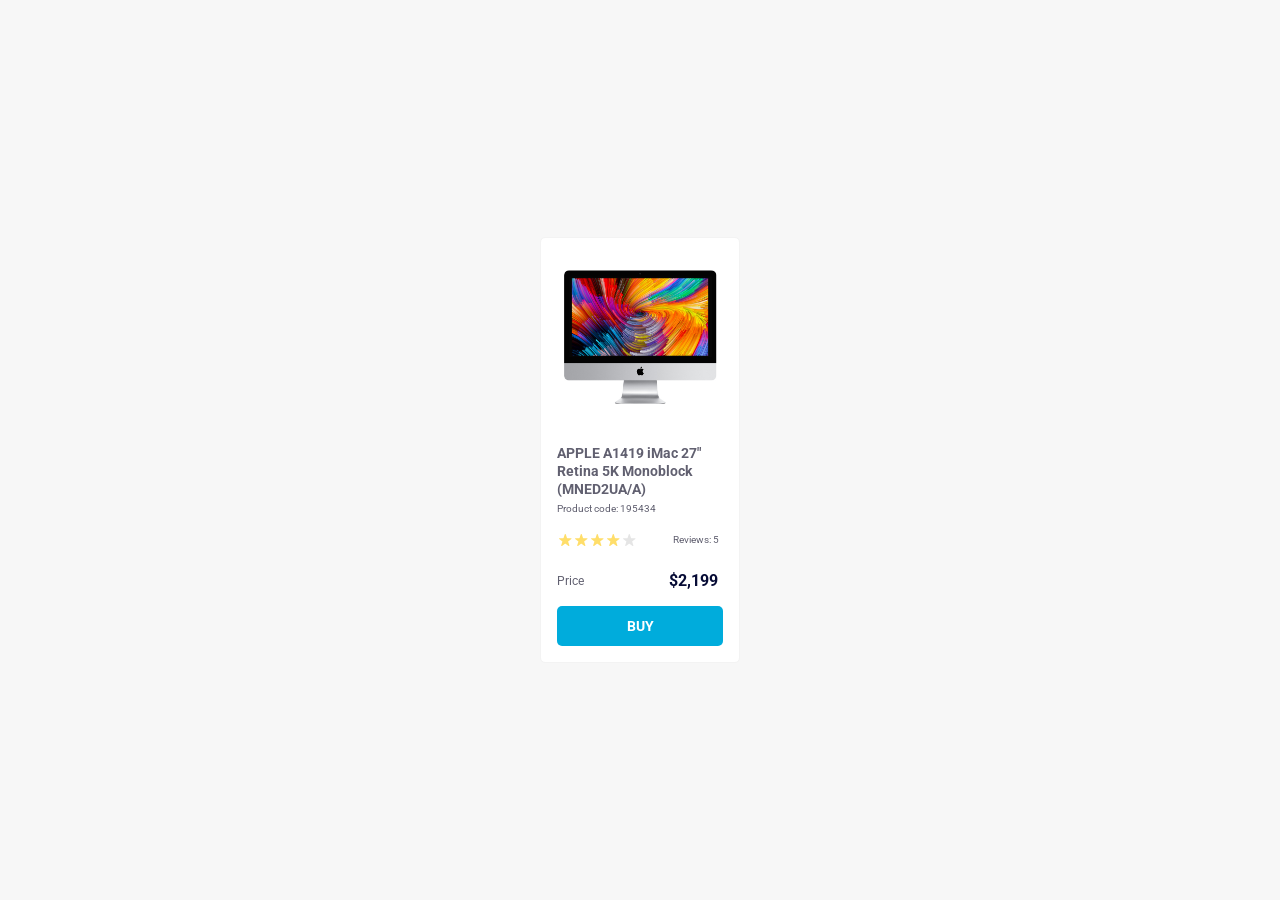
==== index.html @ 5eadb51e "make build" ====
<!doctype html><html lang="en"><head><meta charset="utf-8"><meta name="viewport" content="width=device-width, initial-scale=1.0"><title>Product cards</title><link rel="stylesheet" href="index.3b1fbb6f.css"><link rel="preconnect" href="https://fonts.gstatic.com"><link href="https://fonts.googleapis.com/css2?family=Roboto:ital,wght@0,100..900;1,100..900&display=swap" rel="stylesheet"></head><body> <div class="card" data-qa="card"> <div class="card__image"></div> <div class="card__device-name"> <h3>APPLE A1419 iMac 27" Retina 5K Monoblock (MNED2UA/A)</h3> </div> <div class="card__product-code">Product code: 195434</div> <div class="stars"> <div class="stars__wrap"> <div class="stars__star stars__star--active"></div> <div class="stars__star stars__star--active"></div> <div class="stars__star stars__star--active"></div> <div class="stars__star stars__star--active"></div> <div class="stars__star"></div> </div> <div class="stars__reviews">Reviews: 5</div> </div> <div class="card__price"> <div class="card__price-label">Price</div> <div class="card__price-value">$2,199</div> </div> <button class="card__buy" data-qa="hover"> Buy </button> </div> </body></html>
---- index.3b1fbb6f.css ----
.card{box-sizing:border-box;background-color:#fff;border:1px solid #f3f3f3;border-radius:5px;width:200px;padding:32px 16px 16px}.card__image{background-image:url(imac.202c52ff.jpeg);background-position:50%;background-repeat:no-repeat;background-size:100% 100%;width:160px;height:134px;margin:0 auto 40px;display:block}.card__device-name{letter-spacing:0%;margin:0;font-family:Roboto,sans-serif;font-size:12px;font-weight:500;line-height:18px;display:block}.card__product-code{letter-spacing:0;color:#616070;margin-top:4px;margin-bottom:16px;font-family:Roboto,sans-serif;font-size:10px;font-weight:400;line-height:14px;display:block}.card__price{padding-top:24px;font-family:Roboto,sans-serif;line-height:18px;display:flex}.card__price-label{color:#616070;padding-right:85px;font-size:12px;font-weight:400}.card__price-value{color:#060b35;font-size:16px;font-weight:700}.card__buy{letter-spacing:0%;text-transform:uppercase;color:#fff;background-color:#00acdc;border:none;border-radius:5px;width:166px;height:40px;margin-top:16px;font-family:Roboto,sans-serif;font-size:14px;font-weight:700;line-height:16px}.card__buy:hover{color:#00acdc;background-color:#fff;border:1px solid #00acdc;border-radius:5px}.stars{justify-content:space-between;align-items:center;margin-right:4px;display:flex}.stars__wrap{height:16px;display:flex}.stars__star{background:url(star.822d561e.svg) 50% no-repeat;width:16px;height:16px}.stars__star--active{background:url(star-active.edda4c43.svg) 50% no-repeat}.stars__reviews{letter-spacing:0%;margin-left:17px;font-family:Roboto,sans-serif;font-size:10px;font-weight:400;line-height:14px}*,:before,:after{box-sizing:border-box}html,body{height:100%}body{color:#616070;background:#f7f7f7;justify-content:center;align-items:center;margin:0;font-family:Roboto,sans-serif;display:flex}p,h3{margin-block:0}
/*# sourceMappingURL=index.3b1fbb6f.css.map */
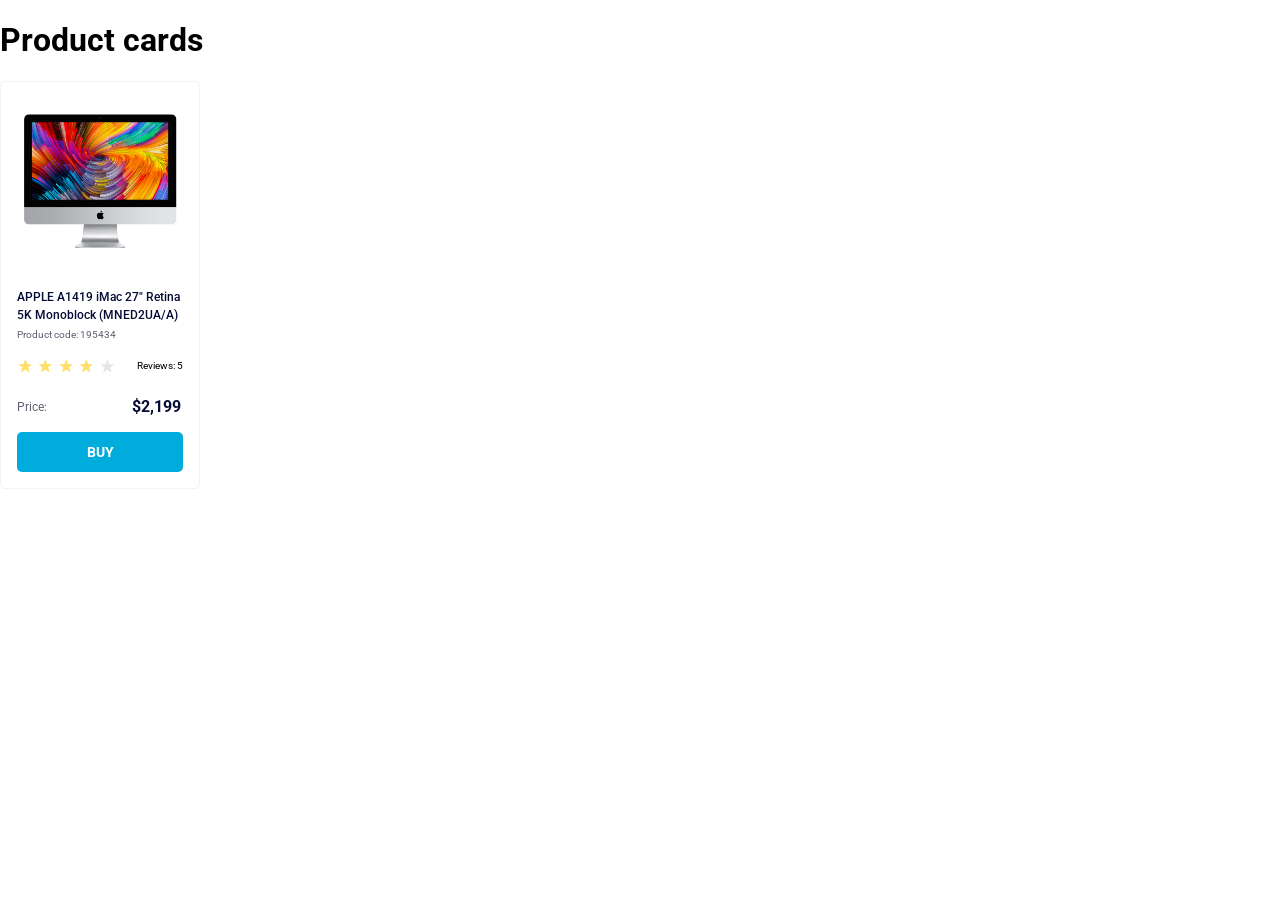
==== commit 20dfac43: "make build" ====
--- a/index.html
+++ b/index.html
@@ -1 +1,34 @@
-<!doctype html><html lang="en"><head><meta charset="utf-8"><meta name="viewport" content="width=device-width, initial-scale=1.0"><title>Product cards</title><link rel="stylesheet" href="index.3b1fbb6f.css"><link rel="preconnect" href="https://fonts.gstatic.com"><link href="https://fonts.googleapis.com/css2?family=Roboto:ital,wght@0,100..900;1,100..900&display=swap" rel="stylesheet"></head><body> <div class="card" data-qa="card"> <div class="card__image"></div> <div class="card__device-name"> <h3>APPLE A1419 iMac 27" Retina 5K Monoblock (MNED2UA/A)</h3> </div> <div class="card__product-code">Product code: 195434</div> <div class="stars"> <div class="stars__wrap"> <div class="stars__star stars__star--active"></div> <div class="stars__star stars__star--active"></div> <div class="stars__star stars__star--active"></div> <div class="stars__star stars__star--active"></div> <div class="stars__star"></div> </div> <div class="stars__reviews">Reviews: 5</div> </div> <div class="card__price"> <div class="card__price-label">Price</div> <div class="card__price-value">$2,199</div> </div> <button class="card__buy" data-qa="hover"> Buy </button> </div> </body></html>+<!DOCTYPE html><html lang=en><meta charset=UTF-8><meta name=viewport content="width=device-width, initial-scale=1.0"><title>Product cards</title><link rel=stylesheet href=layout_product-cards.7fa5795e.css><link rel=preconnect href=https://fonts.gstatic.com><link href="https://fonts.googleapis.com/css2?family=Roboto:ital,wght@0,100..900;1,100..900&amp;display=swap" rel=stylesheet><body>
+    <h1>Product cards</h1>
+
+    <div class=card data-qa=card>
+      <div class=card__image></div>
+
+      <div class=card__device-name>
+        <h3>APPLE A1419 iMac 27" Retina 5K Monoblock (MNED2UA/A)</h3>
+      </div>
+
+      <div class=card__product-code>Product code: 195434</div>
+
+      <div class="stars stars--4">
+        <div class=stars__star></div>
+        <div class=stars__star></div>
+        <div class=stars__star></div>
+        <div class=stars__star></div>
+        <div class=stars__star></div>
+
+        <span class=stars__reviews>Reviews: 5</span>
+      </div>
+
+      <div class=card__price>
+        <div class=card__price-label>Price:</div>
+
+        <div class=card__price-value>$2,199</div>
+      </div>
+
+      <button class=card__buy data-qa=hover>
+        Buy
+      </button>
+    </div>
+  
+
